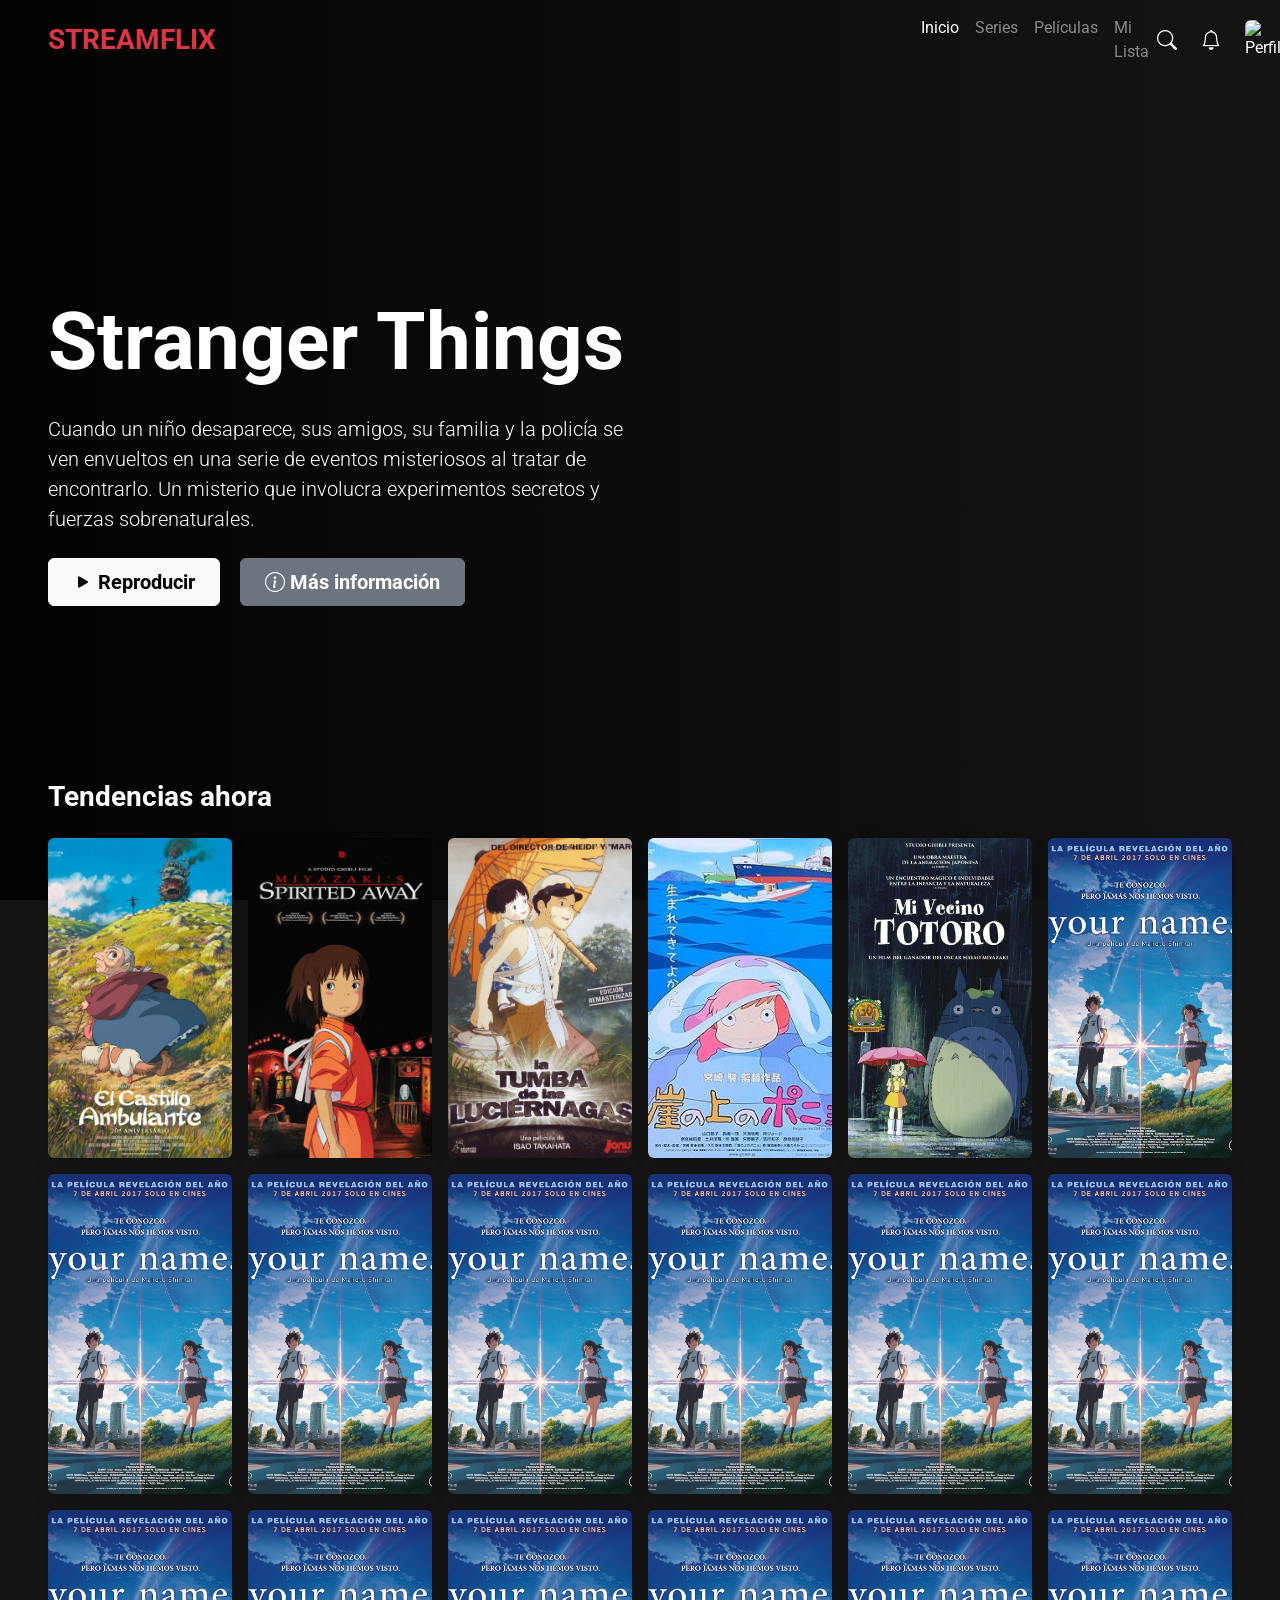
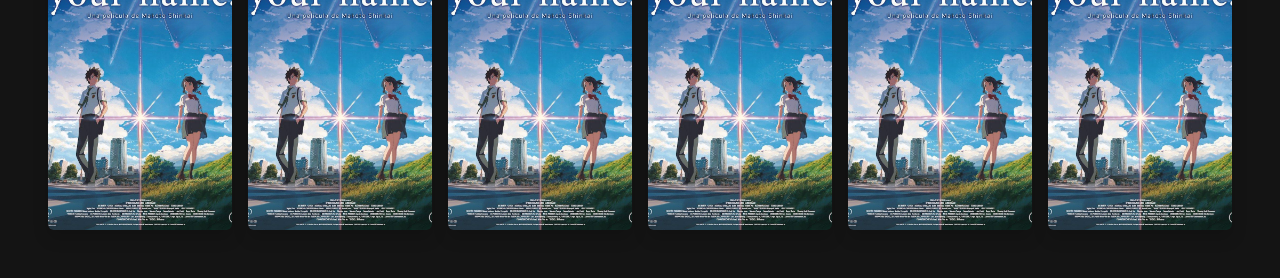
==== 02_StreamFlix_bootstrap/index.html @ 53a14c47 "." ====
<!DOCTYPE html>
<html lang="es">

<head>
    <meta charset="UTF-8">
    <meta name="viewport" content="width=device-width, initial-scale=1.0">
    <title>StreamFlix - Tu plataforma de streaming</title>

    <link href="https://cdn.jsdelivr.net/npm/bootstrap@5.3.2/dist/css/bootstrap.min.css" rel="stylesheet">
    <link rel="stylesheet" href="https://cdn.jsdelivr.net/npm/bootstrap-icons@1.11.1/font/bootstrap-icons.css">
    <link href="https://fonts.googleapis.com/css2?family=Roboto:wght@400;700&display=swap" rel="stylesheet">
    <link rel="stylesheet" href="static/css/estilos.css">
</head>

<body>
    <nav class="navbar navbar-expand-lg fixed-top barra-oscura">

        <div class="container-fluid px-5">
            <a class="navbar-brand text-danger fw-bold fs-3" href="#">STREAMFLIX</a>
        </div>
        <button class="navbar-toggler bg-light" type="button" data-bs-toggle="collapse" data-bs-target="#menuPrincipal">
            <span class="navbar-toggler-icon"></span>
        </button>
        <div class="collapse navbar-collapse" id="menuPrincipal">
            <ul class="navbar-nav me-auto mb-2 mb-lg-0">
                <li class="nav-item"><a class="nav-link text-white" href="#">Inicio</a></li>
                <li class="nav-item"><a class="nav-link text-white-50" href="#">Series</a></li>
                <li class="nav-item"><a class="nav-link text-white-50" href="#">Películas</a></li>
                <li class="nav-item"><a class="nav-link text-white-50" href="#">Mi Lista</a></li>
            </ul>
            <div class="d-flex align-items-center text-white gap-4">
                <i class="bi bi-search fs-5" style="cursor: pointer;"></i>
                <i class="bi bi-bell fs-5" style="cursor: pointer;"></i>
                <img src="https://upload.wikimedia.org/wikipedia/commons/0/0b/Netflix-avatar.png" alt="Perfil"
                    width="35" class="rounded" style="cursor: pointer;">
            </div>

        </div>

    </nav>

    <header class="hero-portada vh-100 d-flex align-items-center text-white">

        <div class="container-fluid px-5">
            <h1 class="display-1 fw-bold mb-4">Stranger Things</h1>

            <p class="lead w-50 d-none d-md-block mb-4">
                Cuando un niño desaparece, sus amigos, su familia y la policía se ven envueltos en una serie de eventos
                misteriosos al tratar de encontrarlo. Un misterio que involucra experimentos secretos y fuerzas
                sobrenaturales.
            </p>
            <div class="botones-hero">
                <button class="btn btn-light px-4 py-2 me-3 fs-5 fw-bold">
                    <i class="bi bi-play-fill"></i> Reproducir
                </button>
                <button class="btn btn-secondary px-4 py-2 fs-5 fw-bold bg-opacity-50">
                    <i class="bi bi-info-circle"></i> Más información
                </button>
            </div>

        </div>

    </header>

    <main class="container-fluid px-5 seccion-catalogo mb-5">
        <h3 class="text-white mb-4 fw-bold">Tendencias ahora</h3>

        <div class="row g-3">
            <div class="col-6 col-md-4 col-lg-2">
                <div class="card bg-transparent border-0 tarjeta-pelicula">
                    <img src="static/images/castillo_ambulante.jpg"
                        class="card-img rounded-2 shadow" alt="Póster">
                </div>
            </div>

            <div class="col-6 col-md-4 col-lg-2">
                <div class="card bg-transparent border-0 tarjeta-pelicula">
                    <img src="static/images/chihiro.png"
                        class="card-img rounded-2 shadow" alt="Póster">
                </div>
            </div>

            <div class="col-6 col-md-4 col-lg-2">
                <div class="card bg-transparent border-0 tarjeta-pelicula">
                    <img src="static/images/luciernagas.jpg"
                        class="card-img rounded-2 shadow" alt="Póster">
                </div>
            </div>

            <div class="col-6 col-md-4 col-lg-2">
                <div class="card bg-transparent border-0 tarjeta-pelicula">
                    <img src="static/images/ponyo.jpg"
                        class="card-img rounded-2 shadow" alt="Póster">
                </div>
            </div>

            <div class="col-6 col-md-4 col-lg-2">
                <div class="card bg-transparent border-0 tarjeta-pelicula">
                    <img src="static/images/totoro.jpg"
                        class="card-img rounded-2 shadow" alt="Póster">
                </div>
            </div>

            <div class="col-6 col-md-4 col-lg-2">
                <div class="card bg-transparent border-0 tarjeta-pelicula">
                    <img src="static/images/your_name.jpg"
                        class="card-img rounded-2 shadow" alt="Póster">
                </div>
            </div>

            <div class="col-6 col-md-4 col-lg-2">
                <div class="card bg-transparent border-0 tarjeta-pelicula">
                    <img src="static/images/your_name.jpg"
                        class="card-img rounded-2 shadow" alt="Póster">
                </div>
            </div>

            <div class="col-6 col-md-4 col-lg-2">
                <div class="card bg-transparent border-0 tarjeta-pelicula">
                    <img src="static/images/your_name.jpg"
                        class="card-img rounded-2 shadow" alt="Póster">
                </div>
            </div>

            <div class="col-6 col-md-4 col-lg-2">
                <div class="card bg-transparent border-0 tarjeta-pelicula">
                    <img src="static/images/your_name.jpg"
                        class="card-img rounded-2 shadow" alt="Póster">
                </div>
            </div>

            <div class="col-6 col-md-4 col-lg-2">
                <div class="card bg-transparent border-0 tarjeta-pelicula">
                    <img src="static/images/your_name.jpg"
                        class="card-img rounded-2 shadow" alt="Póster">
                </div>
            </div>

            <div class="col-6 col-md-4 col-lg-2">
                <div class="card bg-transparent border-0 tarjeta-pelicula">
                    <img src="static/images/your_name.jpg"
                        class="card-img rounded-2 shadow" alt="Póster">
                </div>
            </div>

            <div class="col-6 col-md-4 col-lg-2">
                <div class="card bg-transparent border-0 tarjeta-pelicula">
                    <img src="static/images/your_name.jpg"
                        class="card-img rounded-2 shadow" alt="Póster">
                </div>
            </div>

            <div class="col-6 col-md-4 col-lg-2">
                <div class="card bg-transparent border-0 tarjeta-pelicula">
                    <img src="static/images/your_name.jpg"
                        class="card-img rounded-2 shadow" alt="Póster">
                </div>
            </div>

            <div class="col-6 col-md-4 col-lg-2">
                <div class="card bg-transparent border-0 tarjeta-pelicula">
                    <img src="static/images/your_name.jpg"
                        class="card-img rounded-2 shadow" alt="Póster">
                </div>
            </div>

            <div class="col-6 col-md-4 col-lg-2">
                <div class="card bg-transparent border-0 tarjeta-pelicula">
                    <img src="static/images/your_name.jpg"
                        class="card-img rounded-2 shadow" alt="Póster">
                </div>
            </div>

            <div class="col-6 col-md-4 col-lg-2">
                <div class="card bg-transparent border-0 tarjeta-pelicula">
                    <img src="static/images/your_name.jpg"
                        class="card-img rounded-2 shadow" alt="Póster">
                </div>
            </div>

            <div class="col-6 col-md-4 col-lg-2">
                <div class="card bg-transparent border-0 tarjeta-pelicula">
                    <img src="static/images/your_name.jpg"
                        class="card-img rounded-2 shadow" alt="Póster">
                </div>
            </div>

            <div class="col-6 col-md-4 col-lg-2">
                <div class="card bg-transparent border-0 tarjeta-pelicula">
                    <img src="static/images/your_name.jpg"
                        class="card-img rounded-2 shadow" alt="Póster">
                </div>
            </div>

        </div>
    </main>



    <script src="https://cdn.jsdelivr.net/npm/bootstrap@5.3.2/dist/js/bootstrap.bundle.min.js"></script>

    <script>
        const navbar = document.querySelector('.barra-oscura');

        window.addEventListener('scroll', () => {
            if (window.scrollY > 50) {
                navbar.classList.add('navbar-scrolled');
            } else {
                navbar.classList.remove('navbar-scrolled');
            }
        });
    </script>

</body>

</html>
---- 02_StreamFlix_bootstrap/static/css/estilos.css ----
/* 1. Fondo negro general y fuente Roboto */
body {
    background-color: #141414;
    font-family: 'Roboto', sans-serif;
    overflow-x: hidden;
    /* Evita que la página se rompa hacia los lados */
}

/* 2. Barra de navegación inicialmente transparente */
.barra-oscura {
    background-color: transparent;
    transition: background-color 0.4s ease;
    /* Cambio suave */
}

/* 3. Clase que nuestro JavaScript añade al bajar (fondo negro) */
.navbar-scrolled {
    background-color: #141414;
    box-shadow: 0 4px 6px rgba(0, 0, 0, 0.5);
    /* Sombrilla sutil */
}

/* 4. La imagen de fondo de Stranger Things con un difuminado negro */
.hero-portada {
    background: linear-gradient(to right, rgba(0, 0, 0, 0.9) 0%, rgba(0, 0, 0, 0.4) 50%, transparent 100%),
        url('https://images.alphacoders.com/133/1338193.png');
    background-size: cover;
    background-position: center;
}

/* 5. Subimos las películas para que monten encima del banner */
.seccion-catalogo {
    margin-top: -120px;
    position: relative;
    z-index: 10;
}

/* 6. Animación al pasar el mouse por las películas */
.tarjeta-pelicula {
    transition: transform 0.3s ease-in-out;
    cursor: pointer;
}

.tarjeta-pelicula:hover {
    transform: scale(1.1);
    /* Crece 10% */
    z-index: 20;
    /* Se viene al frente */
}

/* 7. Estandarizamos todas las portadas al mismo tamaño */
.card-img {
    height: 320px;
    object-fit: cover;
    /* Evita que las caras se aplasten */
}

/* 8. Responsive: En celulares, los pósters son más pequeños */
@media (max-width: 768px) {
    .card-img {
        height: 250px;
    }

    .seccion-catalogo {
        margin-top: -50px;
        /* Sube menos en celular */
    }
}
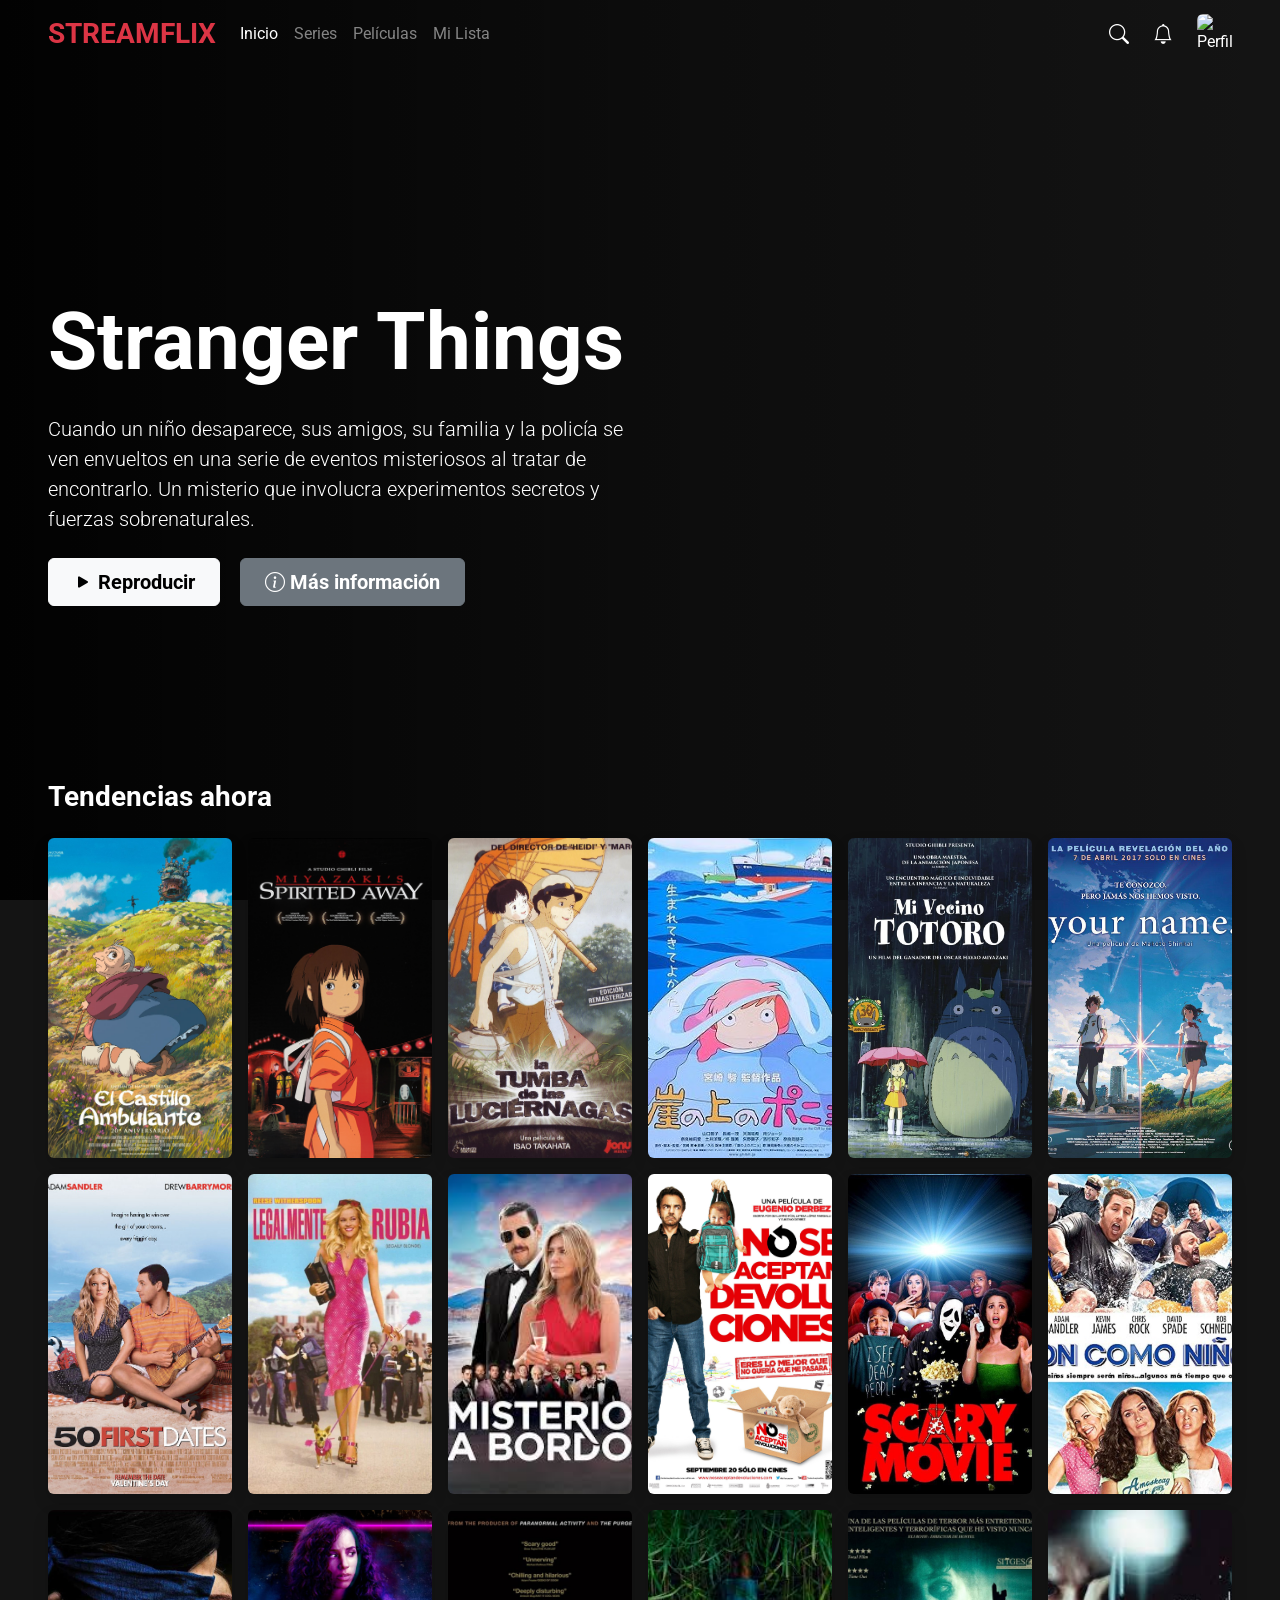
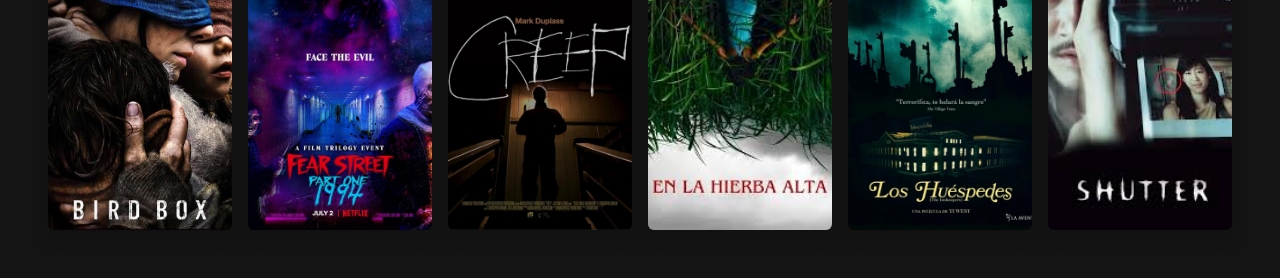
==== commit b771f398: "." ====
--- a/02_StreamFlix_bootstrap/index.html
+++ b/02_StreamFlix_bootstrap/index.html
@@ -17,26 +17,27 @@
 
         <div class="container-fluid px-5">
             <a class="navbar-brand text-danger fw-bold fs-3" href="#">STREAMFLIX</a>
+
+            <button class="navbar-toggler bg-light" type="button" data-bs-toggle="collapse"
+                data-bs-target="#menuPrincipal">
+                <span class="navbar-toggler-icon"></span>
+            </button>
+            <div class="collapse navbar-collapse" id="menuPrincipal">
+                <ul class="navbar-nav me-auto mb-2 mb-lg-0">
+                    <li class="nav-item"><a class="nav-link text-white" href="#">Inicio</a></li>
+                    <li class="nav-item"><a class="nav-link text-white-50" href="#">Series</a></li>
+                    <li class="nav-item"><a class="nav-link text-white-50" href="#">Películas</a></li>
+                    <li class="nav-item"><a class="nav-link text-white-50" href="#">Mi Lista</a></li>
+                </ul>
+                <div class="d-flex align-items-center text-white gap-4">
+                    <i class="bi bi-search fs-5" style="cursor: pointer;"></i>
+                    <i class="bi bi-bell fs-5" style="cursor: pointer;"></i>
+                    <img src="https://upload.wikimedia.org/wikipedia/commons/0/0b/Netflix-avatar.png" alt="Perfil"
+                        width="35" class="rounded" style="cursor: pointer;">
+                </div>
+
+            </div>
         </div>
-        <button class="navbar-toggler bg-light" type="button" data-bs-toggle="collapse" data-bs-target="#menuPrincipal">
-            <span class="navbar-toggler-icon"></span>
-        </button>
-        <div class="collapse navbar-collapse" id="menuPrincipal">
-            <ul class="navbar-nav me-auto mb-2 mb-lg-0">
-                <li class="nav-item"><a class="nav-link text-white" href="#">Inicio</a></li>
-                <li class="nav-item"><a class="nav-link text-white-50" href="#">Series</a></li>
-                <li class="nav-item"><a class="nav-link text-white-50" href="#">Películas</a></li>
-                <li class="nav-item"><a class="nav-link text-white-50" href="#">Mi Lista</a></li>
-            </ul>
-            <div class="d-flex align-items-center text-white gap-4">
-                <i class="bi bi-search fs-5" style="cursor: pointer;"></i>
-                <i class="bi bi-bell fs-5" style="cursor: pointer;"></i>
-                <img src="https://upload.wikimedia.org/wikipedia/commons/0/0b/Netflix-avatar.png" alt="Perfil"
-                    width="35" class="rounded" style="cursor: pointer;">
-            </div>
-
-        </div>
-
     </nav>
 
     <header class="hero-portada vh-100 d-flex align-items-center text-white">
@@ -68,127 +69,109 @@
         <div class="row g-3">
             <div class="col-6 col-md-4 col-lg-2">
                 <div class="card bg-transparent border-0 tarjeta-pelicula">
-                    <img src="static/images/castillo_ambulante.jpg"
-                        class="card-img rounded-2 shadow" alt="Póster">
+                    <img src="static/images/castillo_ambulante.jpg" class="card-img rounded-2 shadow" alt="Póster">
                 </div>
             </div>
 
             <div class="col-6 col-md-4 col-lg-2">
                 <div class="card bg-transparent border-0 tarjeta-pelicula">
-                    <img src="static/images/chihiro.png"
-                        class="card-img rounded-2 shadow" alt="Póster">
+                    <img src="static/images/chihiro.png" class="card-img rounded-2 shadow" alt="Póster">
                 </div>
             </div>
 
             <div class="col-6 col-md-4 col-lg-2">
                 <div class="card bg-transparent border-0 tarjeta-pelicula">
-                    <img src="static/images/luciernagas.jpg"
-                        class="card-img rounded-2 shadow" alt="Póster">
+                    <img src="static/images/luciernagas.jpg" class="card-img rounded-2 shadow" alt="Póster">
                 </div>
             </div>
 
             <div class="col-6 col-md-4 col-lg-2">
                 <div class="card bg-transparent border-0 tarjeta-pelicula">
-                    <img src="static/images/ponyo.jpg"
-                        class="card-img rounded-2 shadow" alt="Póster">
+                    <img src="static/images/ponyo.jpg" class="card-img rounded-2 shadow" alt="Póster">
                 </div>
             </div>
 
             <div class="col-6 col-md-4 col-lg-2">
                 <div class="card bg-transparent border-0 tarjeta-pelicula">
-                    <img src="static/images/totoro.jpg"
-                        class="card-img rounded-2 shadow" alt="Póster">
+                    <img src="static/images/totoro.jpg" class="card-img rounded-2 shadow" alt="Póster">
                 </div>
             </div>
 
             <div class="col-6 col-md-4 col-lg-2">
                 <div class="card bg-transparent border-0 tarjeta-pelicula">
-                    <img src="static/images/your_name.jpg"
-                        class="card-img rounded-2 shadow" alt="Póster">
+                    <img src="static/images/your_name.jpg" class="card-img rounded-2 shadow" alt="Póster">
                 </div>
             </div>
 
             <div class="col-6 col-md-4 col-lg-2">
                 <div class="card bg-transparent border-0 tarjeta-pelicula">
-                    <img src="static/images/your_name.jpg"
-                        class="card-img rounded-2 shadow" alt="Póster">
+                    <img src="static/images/como_primera_vez.jpg" class="card-img rounded-2 shadow" alt="Póster">
                 </div>
             </div>
 
             <div class="col-6 col-md-4 col-lg-2">
                 <div class="card bg-transparent border-0 tarjeta-pelicula">
-                    <img src="static/images/your_name.jpg"
-                        class="card-img rounded-2 shadow" alt="Póster">
+                    <img src="static/images/legalmente_rubia.jpg" class="card-img rounded-2 shadow" alt="Póster">
                 </div>
             </div>
 
             <div class="col-6 col-md-4 col-lg-2">
                 <div class="card bg-transparent border-0 tarjeta-pelicula">
-                    <img src="static/images/your_name.jpg"
-                        class="card-img rounded-2 shadow" alt="Póster">
+                    <img src="static/images/misterio_bordo.jfif" class="card-img rounded-2 shadow" alt="Póster">
                 </div>
             </div>
 
             <div class="col-6 col-md-4 col-lg-2">
                 <div class="card bg-transparent border-0 tarjeta-pelicula">
-                    <img src="static/images/your_name.jpg"
-                        class="card-img rounded-2 shadow" alt="Póster">
+                    <img src="static/images/no_devoluciones.jpg" class="card-img rounded-2 shadow" alt="Póster">
                 </div>
             </div>
 
             <div class="col-6 col-md-4 col-lg-2">
                 <div class="card bg-transparent border-0 tarjeta-pelicula">
-                    <img src="static/images/your_name.jpg"
-                        class="card-img rounded-2 shadow" alt="Póster">
+                    <img src="static/images/scary_movie.jpg" class="card-img rounded-2 shadow" alt="Póster">
                 </div>
             </div>
 
             <div class="col-6 col-md-4 col-lg-2">
                 <div class="card bg-transparent border-0 tarjeta-pelicula">
-                    <img src="static/images/your_name.jpg"
-                        class="card-img rounded-2 shadow" alt="Póster">
+                    <img src="static/images/son_como_niños.jpg" class="card-img rounded-2 shadow" alt="Póster">
                 </div>
             </div>
 
             <div class="col-6 col-md-4 col-lg-2">
                 <div class="card bg-transparent border-0 tarjeta-pelicula">
-                    <img src="static/images/your_name.jpg"
-                        class="card-img rounded-2 shadow" alt="Póster">
+                    <img src="static/images/bird_box.jpg" class="card-img rounded-2 shadow" alt="Póster">
                 </div>
             </div>
 
             <div class="col-6 col-md-4 col-lg-2">
                 <div class="card bg-transparent border-0 tarjeta-pelicula">
-                    <img src="static/images/your_name.jpg"
-                        class="card-img rounded-2 shadow" alt="Póster">
+                    <img src="static/images/calle_terror.jpg" class="card-img rounded-2 shadow" alt="Póster">
                 </div>
             </div>
 
             <div class="col-6 col-md-4 col-lg-2">
                 <div class="card bg-transparent border-0 tarjeta-pelicula">
-                    <img src="static/images/your_name.jpg"
-                        class="card-img rounded-2 shadow" alt="Póster">
+                    <img src="static/images/creep.jpg" class="card-img rounded-2 shadow" alt="Póster">
                 </div>
             </div>
 
             <div class="col-6 col-md-4 col-lg-2">
                 <div class="card bg-transparent border-0 tarjeta-pelicula">
-                    <img src="static/images/your_name.jpg"
-                        class="card-img rounded-2 shadow" alt="Póster">
+                    <img src="static/images/hierba_alta.jfif" class="card-img rounded-2 shadow" alt="Póster">
                 </div>
             </div>
 
             <div class="col-6 col-md-4 col-lg-2">
                 <div class="card bg-transparent border-0 tarjeta-pelicula">
-                    <img src="static/images/your_name.jpg"
-                        class="card-img rounded-2 shadow" alt="Póster">
+                    <img src="static/images/los_huespedes.jpg" class="card-img rounded-2 shadow" alt="Póster">
                 </div>
             </div>
 
             <div class="col-6 col-md-4 col-lg-2">
                 <div class="card bg-transparent border-0 tarjeta-pelicula">
-                    <img src="static/images/your_name.jpg"
-                        class="card-img rounded-2 shadow" alt="Póster">
+                    <img src="static/images/shutter.jfif" class="card-img rounded-2 shadow" alt="Póster">
                 </div>
             </div>
 
